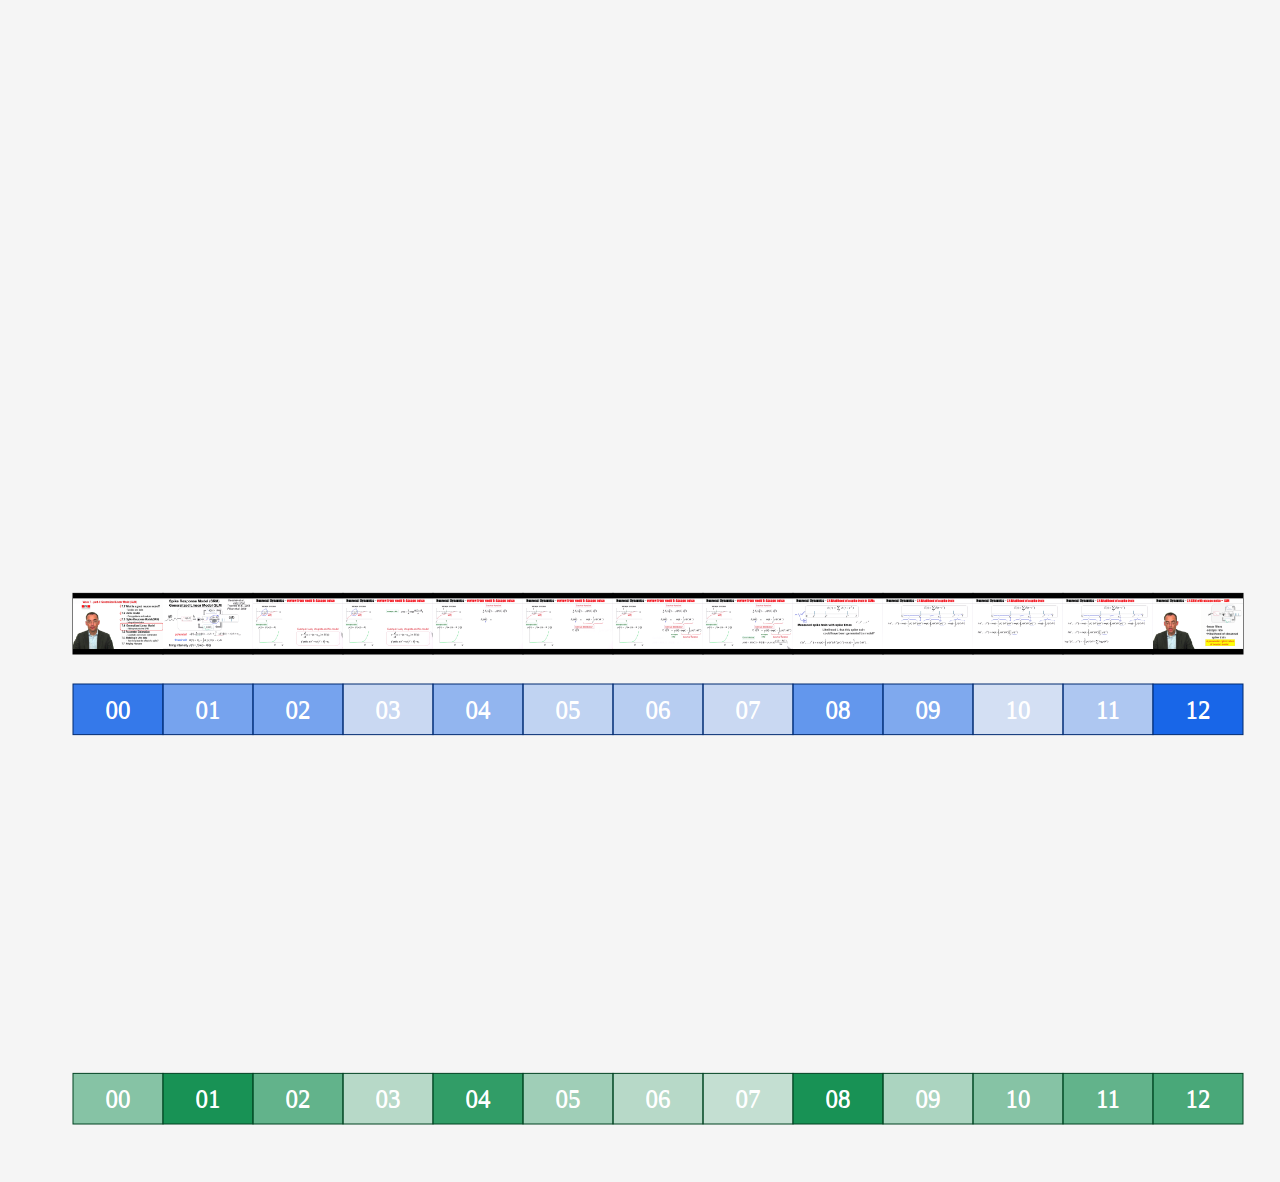
==== Visualisation/VerticalSankey/index.html @ 45d0b7ad "working version, before adding extra flowchart." ====
<!DOCTYPE html>
<html>
    <head>
        <title>Normalized</title>
        <meta charset="UTF-8">
        <meta name="viewport" content="width=device-width, initial-scale=1.0">
        <link rel="stylesheet" href="styles/style.css" type="text/css"/>
        <script type="text/javascript" src="scripts/d3/d3.js"></script>
        <script src="scripts/sankey.js"></script>
    </head>
    <style>
    </style>
    <body>

        <div id="top_div_container">
          <div id="top_div">
            <img src="snapshots/bio_7_4/slide_00.png" id="top_picture">
          </div>
        </div>

        <div id="progress_bar_container">
          <div id="progress_bar">
            <div id="before_progress_bar">
            </div><div id="highlight_progress_bar">
            </div><div id="after_progress_bar">
            </div>
          </div>
        </div>

        <div id="slide_information_container">
          <span id="slide_information_text">
            <span>Slide n°</span><span id="table_slide_number" class="table_evolving_info">12</span>
            <span>going from</span>
            <span id="table_timestamp_start" class="table_evolving_info">00:30</span>
            <span>to</span>
            <span id="table_timestamp_end" class="table_evolving_info">02:18</span><span>, with</span>
            <span id="table_users_in" class="table_evolving_info">6</span>
            <span>incoming users and </span>
            <span id="table_users_out" class="table_evolving_info">17</span>
            <span>outgoing users.</span>
          </span>
        </div>  

        <div id="chart">
            
        
        <script type="text/javascript" src="scripts/flowchart.js"></script>
    </body>
</html>
---- Visualisation/VerticalSankey/styles/style.css ----
body {
  background-color: rgb(245,245,245);
}

/*.graph-svg-component {
    background-color: rgb(245,245,245);
}*/

#chart {
  height: 600px; /* must at least match the svg, to place content after it!*/
}

.node rect {
  cursor: pointer;
  fill-opacity: .9;
  /*shape-rendering: crispEdges;*/
}

.node text {
  pointer-events: none;
  text-shadow: 0 1px 0 #fff;
}

.link {
  fill: none;
  /*stroke: #000;*/
  stroke-opacity: .3;
}

.link:hover {
  stroke-opacity: 1;
}

#top_div_container {
  height: 400px;
  width: 680px;
  text-align: center;
  border: 1px solid rgb(216,216,216);
  border-radius: 6px;
  margin: 40px auto 20px auto;
  box-shadow: 1px 1px 4px rgb(222,222,222);
  visibility: hidden;
}
#top_div {
  height: 360px;
  width: 640px;
  float: center;
  border: 2px solid black;
  background-color: grey;
  vertical-align: middle;
  margin: 20px auto 20px auto;
}

#progress_bar_container {
  height: 60px;
  width: 680px;
  text-align: center;
  border: 1px solid rgb(216,216,216);
  border-radius: 6px;
  margin: 20px auto 20px auto;
  box-shadow: 1px 1px 4px rgb(222,222,222);
  visibility: hidden;
}
#progress_bar {
  height: 24px;
  width: 644px;
  float: center;
  vertical-align: middle;
  margin: 18px auto 18px auto;
  text-align: center;
}
#before_progress_bar {
  height: 20px;
  width: 400px;
  border-top-left-radius: 6px;
  border-bottom-left-radius: 6px;
  border-top: 2px solid black;
  border-left: 2px solid black;
  border-bottom: 2px solid black;
  background: lightgray;
  margin: 0px;
  display: inline-block;
}

#highlight_progress_bar {
  height: 20px;
  width: 200px;
  border-top: 2px solid black;
  border-bottom: 2px solid black;
  background: rgb(255,167,0);
  margin: 0px;
  display: inline-block;
  text-align: center;
  font-size: 10px;
}


#after_progress_bar {
  height: 20px;
  width: 40px;
  border-top-right-radius: 6px;
  border-bottom-right-radius: 6px;
  border-top: 2px solid black;
  border-right: 2px solid black;
  border-bottom: 2px solid black;
  background: lightgray;
  margin: 0px;
  display: inline-block;
}

#slide_information_container {
  background-color: rgb(240,200,230);
  text-align: center;
  vertical-align: middle;
  height: 30px;
  width: 800px;
  margin: 20px auto 0px auto;
  display: table;
  visibility: hidden;
}

#slide_information_text {
  display: table-cell;
  vertical-align:middle;
  margin: auto 20px auto 20px;
  font-size: 20px;
}

#top_picture {
  height: 360px;
  width: 640px;
}

.table_evolving_info {
  font-weight: bold;
}

table {
  float: left;
}
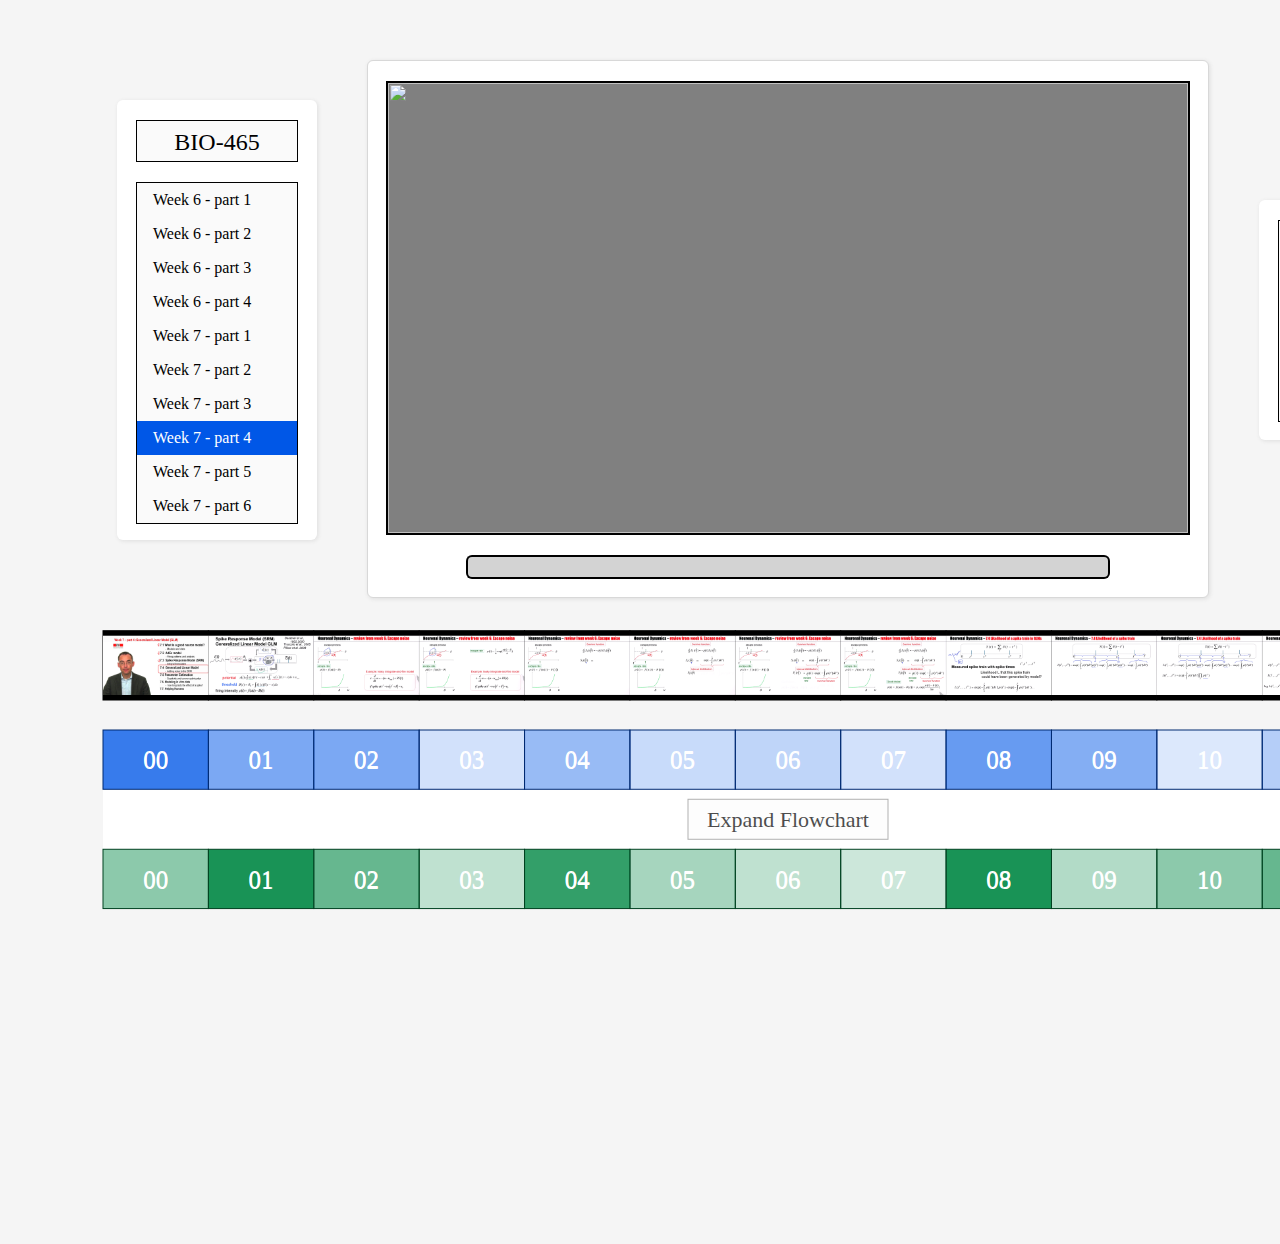
==== commit 99633e77: "python code + notebook clean, file tree clean." ====
--- a/Visualisation/VerticalSankey/index.html
+++ b/Visualisation/VerticalSankey/index.html
@@ -1,49 +1,91 @@
 <!DOCTYPE html>
 <html>
     <head>
-        <title>Normalized</title>
+        <title>Biological modeling of neural networks</title>
         <meta charset="UTF-8">
         <meta name="viewport" content="width=device-width, initial-scale=1.0">
-        <link rel="stylesheet" href="styles/style.css" type="text/css"/>
+        <link rel="stylesheet" href="scripts/styles/style.css" type="text/css"/>
         <script type="text/javascript" src="scripts/d3/d3.js"></script>
-        <script src="scripts/sankey.js"></script>
+        <script type="text/javascript" src="scripts/sankey.js"></script>
+        <script type="text/javascript" src="scripts/jquery/jquery-3.2.1.js"></script>
+        <script type="text/javascript" src="scripts/jquery/jquery.lazyloadxt.extra.js"></script>
     </head>
     <style>
     </style>
     <body>
+        <div id="big_container">
+            <div id="top_global_container">
+                <div id="list_video_container">
+                    <div id="course_title_div">
+                        <span id="course_title_span">BIO-465</span>
+                    </div>
+                    <div id="list_video">
+                        <ul>
+                          <li><a onclick="this.className='active'" href="#home">Week 6 - part 1</a></li>
+                          <li><a onclick="this.className='active'" href="#news">Week 6 - part 2</a></li>
+                          <li><a onclick="this.className='active'" href="#contact">Week 6 - part 3</a></li>
+                          <li><a onclick="this.className='active'" href="#about">Week 6 - part 4</a></li>
+                          <li><a onclick="this.className='active'" href="#home">Week 7 - part 1</a></li>
+                          <li><a onclick="this.className='active'" href="#news">Week 7 - part 2</a></li>
+                          <li><a onclick="this.className='active'" href="#contact">Week 7 - part 3</a></li>
+                          <li><a class='active' onclick="this.className='active'" href="#about">Week 7 - part 4</a></li>
+                          <li><a onclick="this.className='active'" href="#home">Week 7 - part 5</a></li>
+                          <li><a onclick="this.className='active'" href="#news">Week 7 - part 6</a></li>
+                          <li><a onclick="this.className='active'" href="#contact">Week 7 - part 7</a></li>
+                          <li><a onclick="this.className='active'" href="#about">Week 8 - part 1</a></li>
+                          <li><a onclick="this.className='active'" href="#home">Week 8 - part 2</a></li>
+                          <li><a onclick="this.className='active'" href="#news">Week 8 - part 3</a></li>
+                          <li><a onclick="this.className='active'" href="#contact">Week 8 - part 4</a></li>
+                          <li><a onclick="this.className='active'" href="#about">Week 8 - part 5</a></li>
+                        </ul>
+                    </div>
+                </div><div id="top_center_content_container">
+                    <div id="top_div_container">
+                      <div id="top_div">
+                        <img src="snapshots/bio_7_4/slide_00.png" id="top_picture">
+                        <video id="top_video" class="top_video" muted><source data-src="videos/bio_7_4.mp4" type="video/mp4"></video>
+                      </div>
+                      <div id="progress_bar">
+                        <div id="elapsed_time_div"><span id="elapsed_time_span">00:00</span>
+                        </div><div id="before_progress_bar">
+                        </div><div id="highlight_progress_bar">
+                        </div><div id="after_progress_bar">
+                        </div><div id="remaining_time_div"><span id="remaining_time_span">- 07:41</span>
+                        </div>
+                      </div>
+                    </div>
+                </div><div id="options_container">
+                    <div id="options">
+                        <div id="zoom_div">
+                             <label class="switch">
+                              <input type="checkbox"
+                                     value="Zoom"
+                                     id="checkbox1"
+                                     unchecked>
+                              <div class="slider round"></div>
+                            </label>
+                            <div id="zoom_text"><span id="zoom_span">Flowchart</span></div>
+                        </div><div id="video_div">
+                            <label class="switch">
+                              <input type="checkbox"
+                                     value="Video"
+                                     id="checkbox2"
+                                     name="checkbox2"
+                                     unchecked>
+                              <div class="slider round"></div>
+                            </label>
+                            <div id="video_text"><span id="video_span">Auto-play</span></div>
+                        </div>
+                    </div>
+                </div>
+            </div>
 
-        <div id="top_div_container">
-          <div id="top_div">
-            <img src="snapshots/bio_7_4/slide_00.png" id="top_picture">
-          </div>
+
+            <div id="chart">
+                
+            
+            <script type="text/javascript" src="scripts/flowchart.js"></script>
+
         </div>
-
-        <div id="progress_bar_container">
-          <div id="progress_bar">
-            <div id="before_progress_bar">
-            </div><div id="highlight_progress_bar">
-            </div><div id="after_progress_bar">
-            </div>
-          </div>
-        </div>
-
-        <div id="slide_information_container">
-          <span id="slide_information_text">
-            <span>Slide n°</span><span id="table_slide_number" class="table_evolving_info">12</span>
-            <span>going from</span>
-            <span id="table_timestamp_start" class="table_evolving_info">00:30</span>
-            <span>to</span>
-            <span id="table_timestamp_end" class="table_evolving_info">02:18</span><span>, with</span>
-            <span id="table_users_in" class="table_evolving_info">6</span>
-            <span>incoming users and </span>
-            <span id="table_users_out" class="table_evolving_info">17</span>
-            <span>outgoing users.</span>
-          </span>
-        </div>  
-
-        <div id="chart">
-            
-        
-        <script type="text/javascript" src="scripts/flowchart.js"></script>
     </body>
 </html>--- a/Visualisation/VerticalSankey/scripts/styles/style.css
+++ b/Visualisation/VerticalSankey/scripts/styles/style.css
@@ -0,0 +1,388 @@
+body {
+  background-color: rgb(245,245,245);
+}
+
+.graph-svg-component {
+    /*background-color: white;*/
+}
+
+#big_container {
+  /*background-color: red;*/
+  margin: 20px 30px 20px 30px;
+  /*height: 1000px;*/
+  width: 1500px;
+}
+
+#chart {
+  width: auto;
+  height: auto; /* must at least match the svg, to place content after it!*/
+  overflow-x: auto;
+  /*background-color: white;*/
+  /*background-color: purple;*/
+}
+
+.node rect {
+  cursor: pointer;
+  fill-opacity: .9;
+  /*shape-rendering: crispEdges;*/
+}
+
+.node text {
+  pointer-events: none;
+  text-shadow: 0 1px 0 #fff;
+}
+
+.link {
+  fill: none;
+  /*stroke: #000;*/
+  stroke-opacity: .3;
+}
+
+.link:hover {
+  stroke-opacity: 1;
+}
+
+#top_global_container {
+  text-align: center;
+  height: 600px;
+  /*background-color: blue;*/
+}
+
+#top_center_content_container {
+  height: 550px;
+  width: 842px;
+  /*background-color: red;*/
+  margin: 40px 50px 20px 50px;
+  display: inline-block;
+  vertical-align: middle;
+}
+
+
+
+#options_container, #list_video_container {
+  
+  width: 200px;
+  text-align: center;
+  order: 1px solid rgb(216,216,216);
+  border-radius: 6px;
+  margin-bottom: 20px;
+  box-shadow: 1px 1px 4px rgb(222,222,222);
+  background-color: white;
+  display: inline-block;
+  vertical-align:top;
+}
+
+#options_container {
+  height: 240px;
+  margin-top: 180px;
+}
+
+#list_video_container {
+  height: 440px;
+  margin-top: 80px;
+}
+
+#course_title_div {
+  height: 40px;
+  width: 160px;
+  border: 1px solid black;
+  vertical-align: middle;
+  margin: 20px auto 20px auto;
+  background-color: #fafafa;
+  line-height: 40px;
+}
+
+#course_title_span {
+  vertical-align: middle;
+  text-align: center;
+  line-height: normal;
+  font-size: 24px;
+}
+
+#options, #list_video {
+  width: 160px;
+  float: center;
+  border: 1px solid black;
+  vertical-align: middle;
+  margin: 20px auto 20px auto;
+  background-color: #fafafa;
+}
+
+#options {
+  height: 200px;  
+}
+
+#list_video {
+  height: 340px;
+  overflow:hidden;
+  overflow-y:scroll;
+  text-align: left;
+}
+
+#top_div_container {
+  height: 536px;
+  width: 840px;
+  text-align: center;
+  border: 1px solid rgb(216,216,216);
+  border-radius: 6px;
+/*  margin-top: 40px;
+  margin-bottom: 20px;*/
+  box-shadow: 1px 1px 4px rgb(222,222,222);
+  visibility: visible;
+  background-color: white;
+}
+
+#zoom_text, #video_text {
+  display: inline-block;
+  vertical-align: top;
+  height: 34px;
+  width: 80px;
+  line-height: 34px;
+  text-align: center;
+}
+
+#zoom_span, #video_span {
+  display: inline-block;
+  vertical-align: middle;
+  text-align: center;
+  line-height: normal;
+}
+
+#elapsed_time_div, #remaining_time_div {
+  height: 24px;
+  line-height: 24px;
+  width: 80px;
+  visibility: hidden;
+  /*background-color: blue;*/
+  text-align: center;
+  display: inline-block;
+  vertical-align:top;
+}
+
+#elapsed_time_span, #remaining_time_span {
+  display: inline-block;
+  vertical-align: middle;
+  text-align: center;
+  line-height: normal;
+  font-size: 18px;
+}
+
+#video_div{
+  width: 160px;
+  height: 34px;
+  margin-top: 44px;
+  margin-bottom: 44px;
+  vertical-align: middle;
+  /*background-color: blue;*/
+}
+
+#zoom_div {
+  width: 160px;
+  height: 34px;
+  margin-top: 44px;
+  margin-bottom: 44px;
+  vertical-align: middle;
+  /*background-color: red;*/
+}
+
+.info_video {
+  display: inline-block;
+  vertical-align: middle;
+  height: 34px;
+  width: 100px;
+}
+
+
+#top_div {
+  height: 450px;
+  width: 800px;
+  float: center;
+  border: 2px solid black;
+  background-color: grey;
+  vertical-align: middle;
+  margin: 20px auto 20px auto;
+  position: relative;
+  top: 0;
+  left: 0;
+}
+
+#progress_bar {
+  height: 24px;
+  width: 804px;
+  /*float: center;*/
+  vertical-align:top;
+  margin: 18px auto 18px auto;
+  text-align: center;
+
+
+}
+
+/*#elapsed_time_div, #remaining_time_div {
+  height: 24px;
+  line-height: 24px;
+  width: 80px;
+  background-color: blue;
+  text-align: center;
+  display: inline-block;
+  vertical-align:top;
+}
+
+#elapsed_time_span, #remaining_time_span {
+  display: inline-block;
+  vertical-align: middle;
+  text-align: center;
+  line-height: normal;
+}
+*/
+
+#before_progress_bar {
+  height: 20px;
+  width: 400px;
+  border-top-left-radius: 6px;
+  border-bottom-left-radius: 6px;
+  border-top: 2px solid black;
+  border-left: 2px solid black;
+  border-bottom: 2px solid black;
+  background: lightgray;
+  margin: 0px;
+  display: inline-block;
+}
+
+#highlight_progress_bar {
+  height: 20px;
+  width: 200px;
+  border-top: 2px solid black;
+  border-bottom: 2px solid black;
+  background: lightgray;
+  margin: 0px;
+  display: inline-block;
+  text-align: center;
+  font-size: 10px;
+}
+
+
+#after_progress_bar {
+  height: 20px;
+  width: 40px;
+  border-top-right-radius: 6px;
+  border-bottom-right-radius: 6px;
+  border-top: 2px solid black;
+  border-right: 2px solid black;
+  border-bottom: 2px solid black;
+  background: lightgray;
+  margin: 0px;
+  display: inline-block;
+}
+
+
+
+#top_picture, #top_video {
+  height: 450px;
+  width: 800px;
+  position: absolute;
+  top: 0;
+  left: 0;
+}
+
+#top_picture {
+  z-index: 2
+}
+
+#top_video {
+  z-index: 1
+}
+
+.table_evolving_info {
+  font-weight: bold;
+}
+
+table {
+  float: left;
+}
+
+/* Toggle Switch */
+
+/* The switch - the box around the slider */
+.switch {
+  position: relative;
+  display: inline-block;
+  width: 60px;
+  height: 34px;
+}
+
+/* Hide default HTML checkbox */
+.switch input {display:none;}
+
+/* The slider */
+.slider {
+  position: absolute;
+  cursor: pointer;
+  top: 0;
+  left: 0;
+  right: 0;
+  bottom: 0;
+  background-color: #ccc;
+  -webkit-transition: .4s;
+  transition: .4s;
+}
+
+.slider:before {
+  position: absolute;
+  content: "";
+  height: 26px;
+  width: 26px;
+  left: 4px;
+  bottom: 4px;
+  background-color: white;
+  -webkit-transition: .4s;
+  transition: .4s;
+}
+
+input:checked + .slider {
+  background-color: #0057e7;
+}
+
+input:focus + .slider {
+  box-shadow: 0 0 1px #0057e7;
+}
+
+input:checked + .slider:before {
+  -webkit-transform: translateX(26px);
+  -ms-transform: translateX(26px);
+  transform: translateX(26px);
+}
+
+/* Rounded sliders */
+.slider.round {
+  border-radius: 34px;
+}
+
+.slider.round:before {
+  border-radius: 50%;
+}
+
+/* Navigation bar */
+
+ul {
+    list-style-type: none;
+    margin: 0;
+    padding: 0;
+    width: 100%;
+}
+
+li a {
+    display: block;
+    color: #000;
+    padding: 8px 16px;
+    text-decoration: none;
+}
+
+li a.active {
+    background-color: #0057e7;
+    color: white;
+}
+
+li a:hover:not(.active) {
+    background-color: #555;
+    color: white;
+}